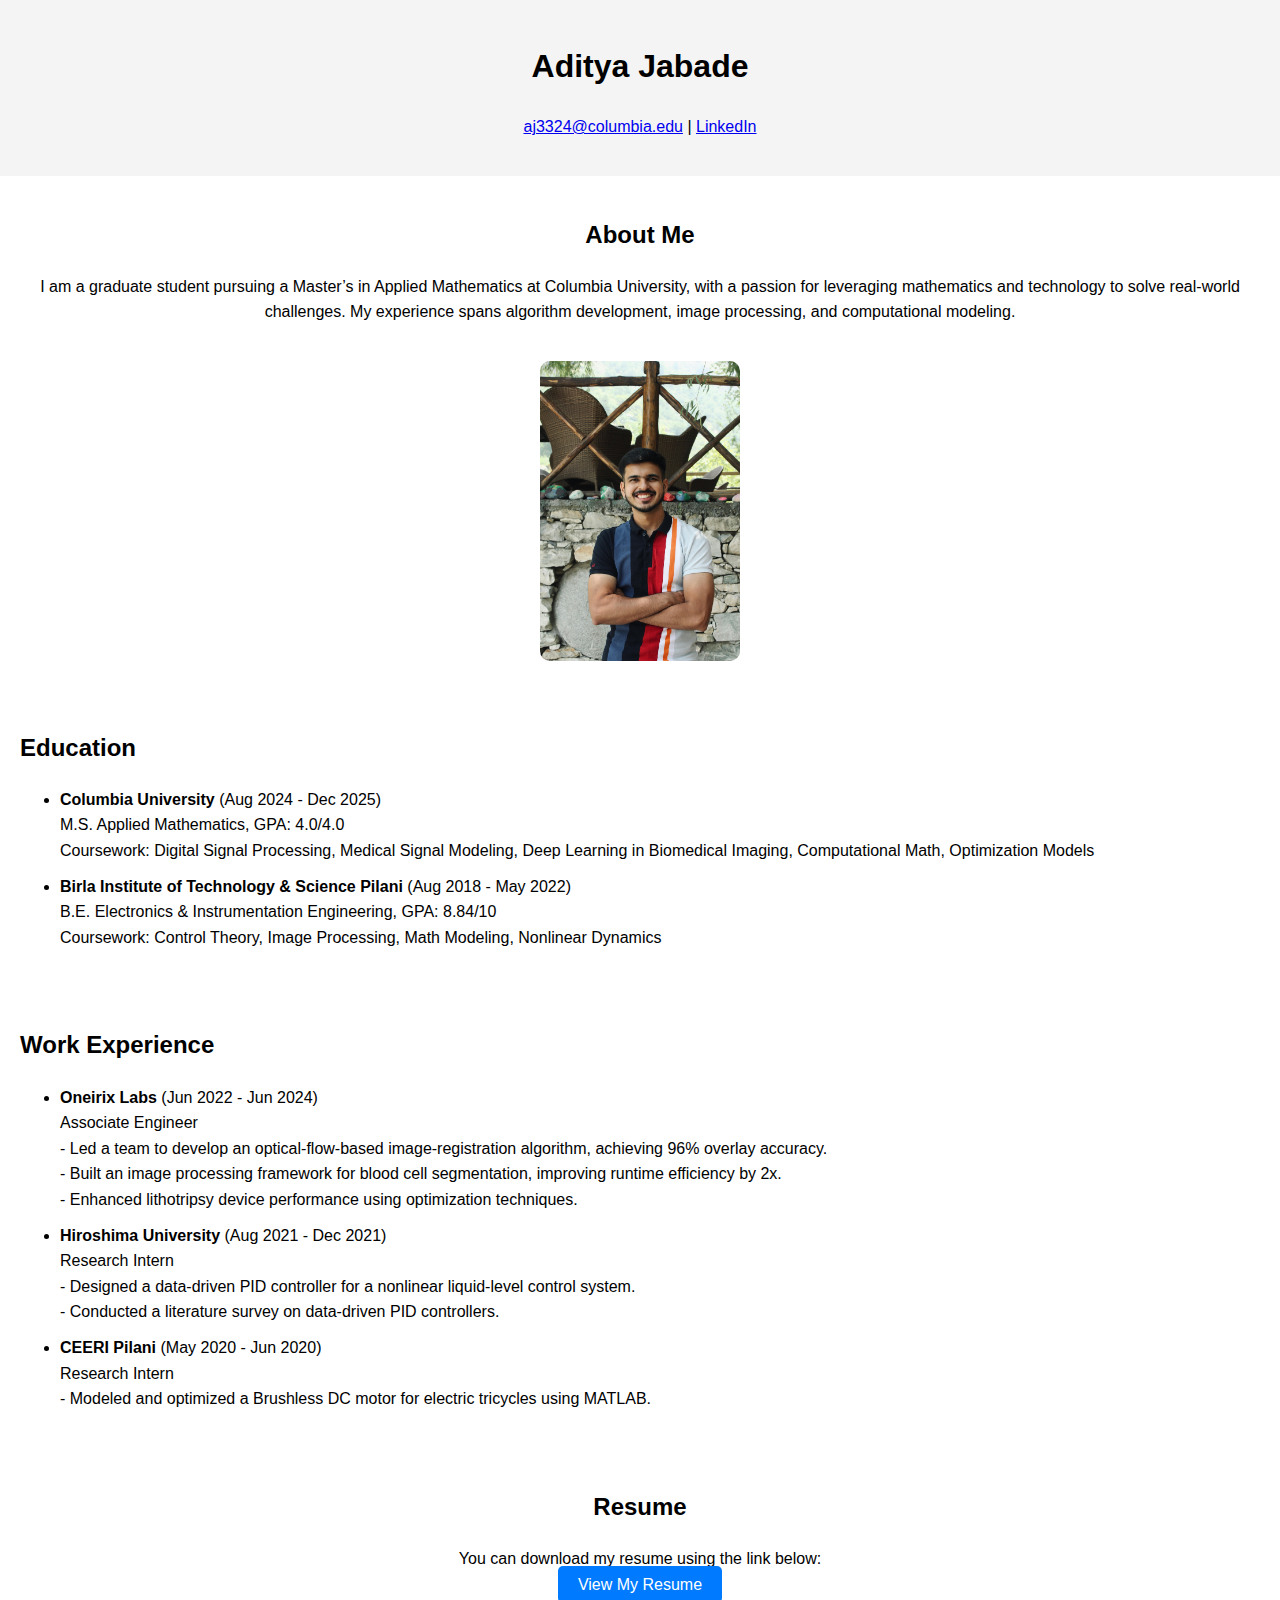
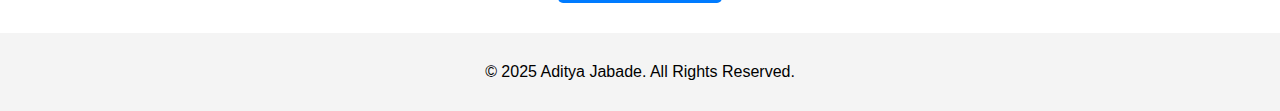
==== index.html @ 1c29f6dd "renamed index.html" ====
<!DOCTYPE html>
<html lang="en">
<head>
    <meta charset="UTF-8">
    <meta name="viewport" content="width=device-width, initial-scale=1.0">
    <title>Aditya Jabade</title>
</head>
<body style="font-family: Arial, sans-serif; margin: 0; padding: 0; line-height: 1.6;">
    <!-- Header -->
    <header style="background-color: #f4f4f4; text-align: center; padding: 20px;">
        <h1>Aditya Jabade</h1>
        <p><a href="mailto:aj3324@columbia.edu">aj3324@columbia.edu</a> | <a href="https://linkedin.com/in/adityaj" target="_blank">LinkedIn</a></p>
    </header>

    <!-- About Me -->
    <section style="padding: 20px; text-align: center;">
        <h2>About Me</h2>
        <p>
            I am a graduate student pursuing a Master’s in Applied Mathematics at Columbia University, with a passion for leveraging mathematics and technology to solve real-world challenges. 
            My experience spans algorithm development, image processing, and computational modeling. 
        </p>
        <img src="AdityaJ.jpeg" alt="Aditya Jabade" style="width: 200px; border-radius: 10px; margin-top: 20px;">
    </section>

    <!-- Education -->
    <section style="padding: 20px;">
        <h2>Education</h2>
        <ul>
            <li>
                <strong>Columbia University</strong> (Aug 2024 - Dec 2025)<br>
                M.S. Applied Mathematics, GPA: 4.0/4.0<br>
                Coursework: Digital Signal Processing, Medical Signal Modeling, Deep Learning in Biomedical Imaging, Computational Math, Optimization Models
            </li>
            <li style="margin-top: 10px;">
                <strong>Birla Institute of Technology & Science Pilani</strong> (Aug 2018 - May 2022)<br>
                B.E. Electronics & Instrumentation Engineering, GPA: 8.84/10<br>
                Coursework: Control Theory, Image Processing, Math Modeling, Nonlinear Dynamics
            </li>
        </ul>
    </section>

    <!-- Work Experience -->
    <section style="padding: 20px;">
        <h2>Work Experience</h2>
        <ul>
            <li>
                <strong>Oneirix Labs</strong> (Jun 2022 - Jun 2024)<br>
                Associate Engineer<br>
                - Led a team to develop an optical-flow-based image-registration algorithm, achieving 96% overlay accuracy.<br>
                - Built an image processing framework for blood cell segmentation, improving runtime efficiency by 2x.<br>
                - Enhanced lithotripsy device performance using optimization techniques.<br>
            </li>
            <li style="margin-top: 10px;">
                <strong>Hiroshima University</strong> (Aug 2021 - Dec 2021)<br>
                Research Intern<br>
                - Designed a data-driven PID controller for a nonlinear liquid-level control system.<br>
                - Conducted a literature survey on data-driven PID controllers.<br>
            </li>
            <li style="margin-top: 10px;">
                <strong>CEERI Pilani</strong> (May 2020 - Jun 2020)<br>
                Research Intern<br>
                - Modeled and optimized a Brushless DC motor for electric tricycles using MATLAB.<br>
            </li>
        </ul>
    </section>

    <!-- Resume -->
    <section style="padding: 20px; text-align: center;">
        <h2>Resume</h2>
        <p>
            You can download my resume using the link below:<br>
            <a href="Jabade_Aditya_Resume.pdf" target="_blank" style="color: white; background-color: #007BFF; padding: 10px 20px; text-decoration: none; border-radius: 5px;">View My Resume</a>
        </p>
    </section>

    <!-- Footer -->
    <footer style="background-color: #f4f4f4; text-align: center; padding: 10px;">
        <p>&copy; 2025 Aditya Jabade. All Rights Reserved.</p>
    </footer>
</body>
</html>
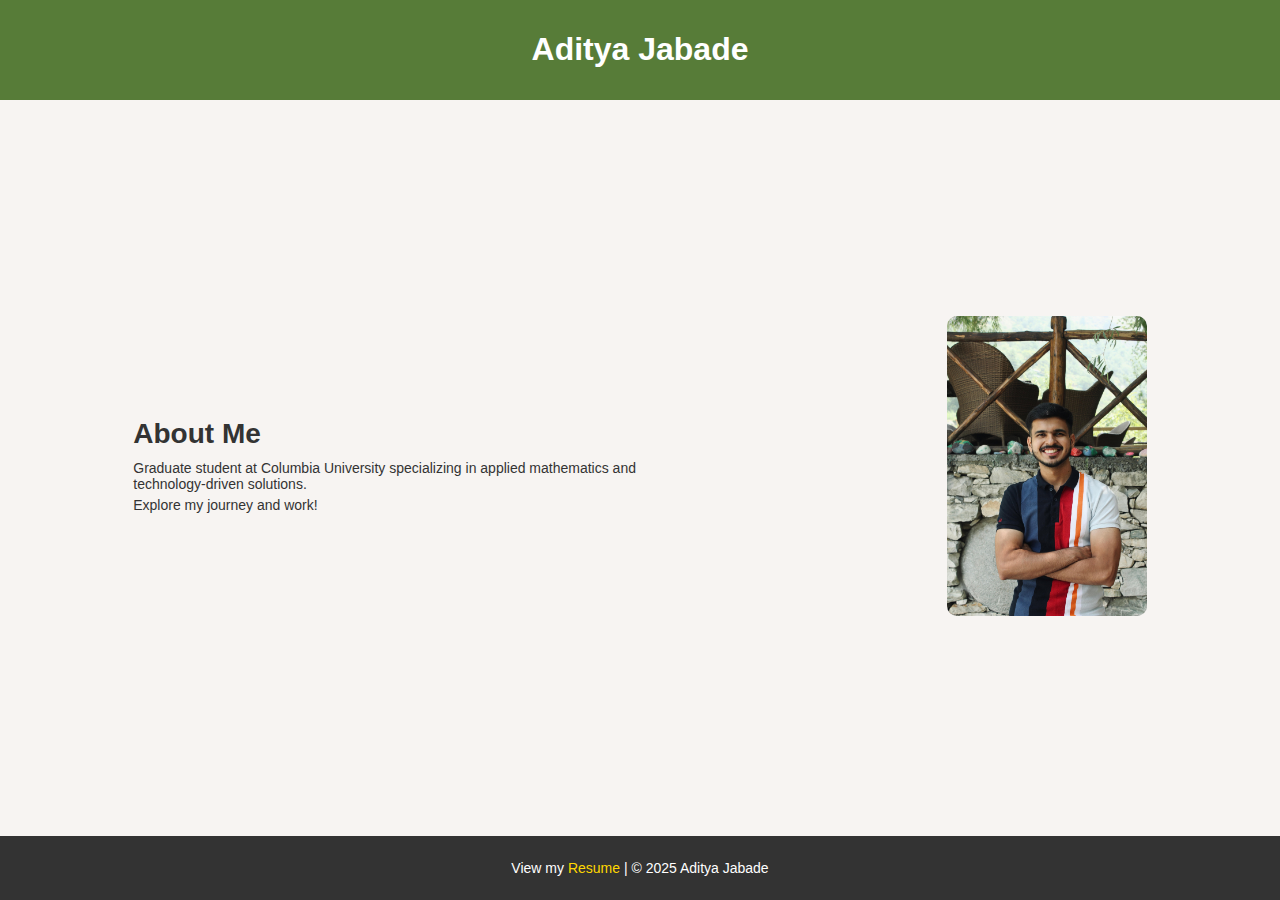
==== commit 33bf9366: "modified index" ====
--- a/index.html
+++ b/index.html
@@ -4,78 +4,80 @@
     <meta charset="UTF-8">
     <meta name="viewport" content="width=device-width, initial-scale=1.0">
     <title>Aditya Jabade</title>
+    <style>
+        body {
+            font-family: 'Arial', sans-serif;
+            margin: 0;
+            padding: 0;
+            display: flex;
+            flex-direction: column;
+            justify-content: space-between;
+            height: 100vh;
+            background-color: #f7f4f2;
+            color: #333;
+        }
+        header {
+            text-align: center;
+            padding: 10px;
+            background-color: #577c38;
+            color: white;
+        }
+        main {
+            flex: 1;
+            display: flex;
+            flex-direction: row;
+            justify-content: space-around;
+            align-items: center;
+            padding: 10px;
+        }
+        .content {
+            max-width: 45%;
+            text-align: left;
+        }
+        .content h1 {
+            font-size: 28px;
+            margin: 0 0 10px;
+        }
+        .content p {
+            font-size: 14px;
+            margin: 5px 0;
+        }
+        .image-container img {
+            max-width: 200px;
+            border-radius: 10px;
+        }
+        footer {
+            text-align: center;
+            padding: 10px;
+            background-color: #333;
+            color: white;
+            font-size: 14px;
+        }
+    </style>
 </head>
-<body style="font-family: Arial, sans-serif; margin: 0; padding: 0; line-height: 1.6;">
+<body>
     <!-- Header -->
-    <header style="background-color: #f4f4f4; text-align: center; padding: 20px;">
+    <header>
         <h1>Aditya Jabade</h1>
-        <p><a href="mailto:aj3324@columbia.edu">aj3324@columbia.edu</a> | <a href="https://linkedin.com/in/adityaj" target="_blank">LinkedIn</a></p>
     </header>
 
-    <!-- About Me -->
-    <section style="padding: 20px; text-align: center;">
-        <h2>About Me</h2>
-        <p>
-            I am a graduate student pursuing a Master’s in Applied Mathematics at Columbia University, with a passion for leveraging mathematics and technology to solve real-world challenges. 
-            My experience spans algorithm development, image processing, and computational modeling. 
-        </p>
-        <img src="AdityaJ.jpeg" alt="Aditya Jabade" style="width: 200px; border-radius: 10px; margin-top: 20px;">
-    </section>
-
-    <!-- Education -->
-    <section style="padding: 20px;">
-        <h2>Education</h2>
-        <ul>
-            <li>
-                <strong>Columbia University</strong> (Aug 2024 - Dec 2025)<br>
-                M.S. Applied Mathematics, GPA: 4.0/4.0<br>
-                Coursework: Digital Signal Processing, Medical Signal Modeling, Deep Learning in Biomedical Imaging, Computational Math, Optimization Models
-            </li>
-            <li style="margin-top: 10px;">
-                <strong>Birla Institute of Technology & Science Pilani</strong> (Aug 2018 - May 2022)<br>
-                B.E. Electronics & Instrumentation Engineering, GPA: 8.84/10<br>
-                Coursework: Control Theory, Image Processing, Math Modeling, Nonlinear Dynamics
-            </li>
-        </ul>
-    </section>
-
-    <!-- Work Experience -->
-    <section style="padding: 20px;">
-        <h2>Work Experience</h2>
-        <ul>
-            <li>
-                <strong>Oneirix Labs</strong> (Jun 2022 - Jun 2024)<br>
-                Associate Engineer<br>
-                - Led a team to develop an optical-flow-based image-registration algorithm, achieving 96% overlay accuracy.<br>
-                - Built an image processing framework for blood cell segmentation, improving runtime efficiency by 2x.<br>
-                - Enhanced lithotripsy device performance using optimization techniques.<br>
-            </li>
-            <li style="margin-top: 10px;">
-                <strong>Hiroshima University</strong> (Aug 2021 - Dec 2021)<br>
-                Research Intern<br>
-                - Designed a data-driven PID controller for a nonlinear liquid-level control system.<br>
-                - Conducted a literature survey on data-driven PID controllers.<br>
-            </li>
-            <li style="margin-top: 10px;">
-                <strong>CEERI Pilani</strong> (May 2020 - Jun 2020)<br>
-                Research Intern<br>
-                - Modeled and optimized a Brushless DC motor for electric tricycles using MATLAB.<br>
-            </li>
-        </ul>
-    </section>
-
-    <!-- Resume -->
-    <section style="padding: 20px; text-align: center;">
-        <h2>Resume</h2>
-        <p>
-            You can download my resume using the link below:<br>
-            <a href="Jabade_Aditya_Resume.pdf" target="_blank" style="color: white; background-color: #007BFF; padding: 10px 20px; text-decoration: none; border-radius: 5px;">View My Resume</a>
-        </p>
-    </section>
+    <!-- Main Content -->
+    <main>
+        <!-- About Section -->
+        <div class="content">
+            <h1>About Me</h1>
+            <p>Graduate student at Columbia University specializing in applied mathematics and technology-driven solutions.</p>
+            <p>Explore my journey and work!</p>
+        </div>
+        <!-- Image Section -->
+        <div class="image-container">
+            <img src="AdityaJ.jpeg" style="width: 700px" alt="Aditya Jabade">
+        </div>
+    </main>
 
     <!-- Footer -->
-    <footer style="background-color: #f4f4f4; text-align: center; padding: 10px;">
-        <p>&copy; 2025 Aditya Jabade. All Rights Reserved.</p>
+    <footer>
+        <p>View my <a href="Jabade_Aditya_Resume.pdf" style="color: #FFD700; text-decoration: none;">Resume</a> | © 2025 Aditya Jabade</p>
     </footer>
 </body>
 </html>
